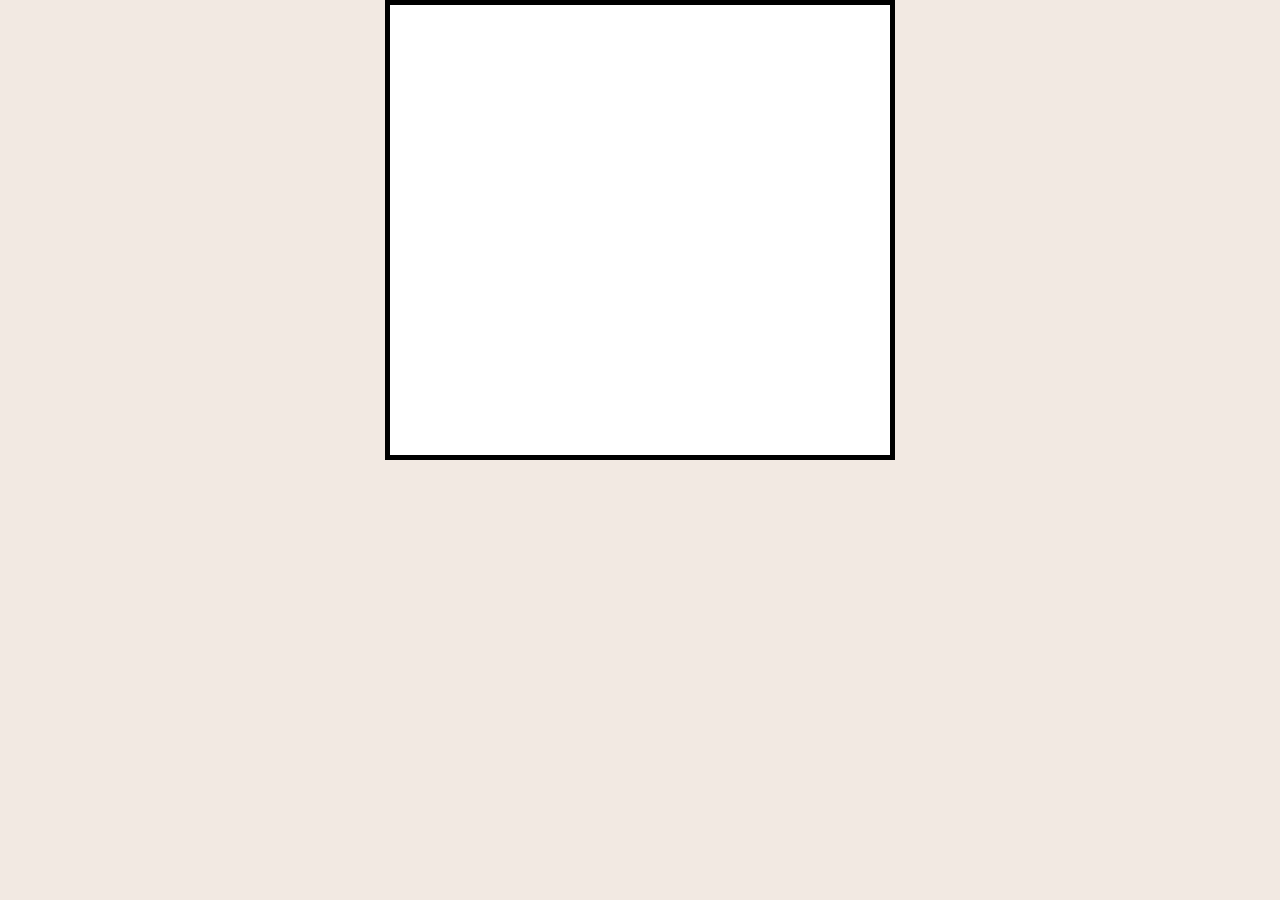
==== cartaovisualizacao.html @ ce88bac2 "first commit" ====
<!DOCTYPE html>
<html lang="pt-br">
<head>
    <meta charset="UTF-8">
    <title>Cartão de Visualização</title>
    <link rel="stylesheet" href="reset.css">
    <link rel="stylesheet" href="cartaovisualizacao.css">
   
</head> 
<body>
    <div class="card"> 
        <div class="photo-side">  </div>
        <div class="text-side">   </div>        

    </div>

</body>
</html>
---- cartaovisualizacao.css ----
body {
    background-color: #f2e9e2;
}

.card {
    background-color: white;
    
    display: flex;
    width: 500px;
    height: 450px;
    border: 5px solid black;
    margin:auto
}

.photo-side {

}

.text-side {
     
}
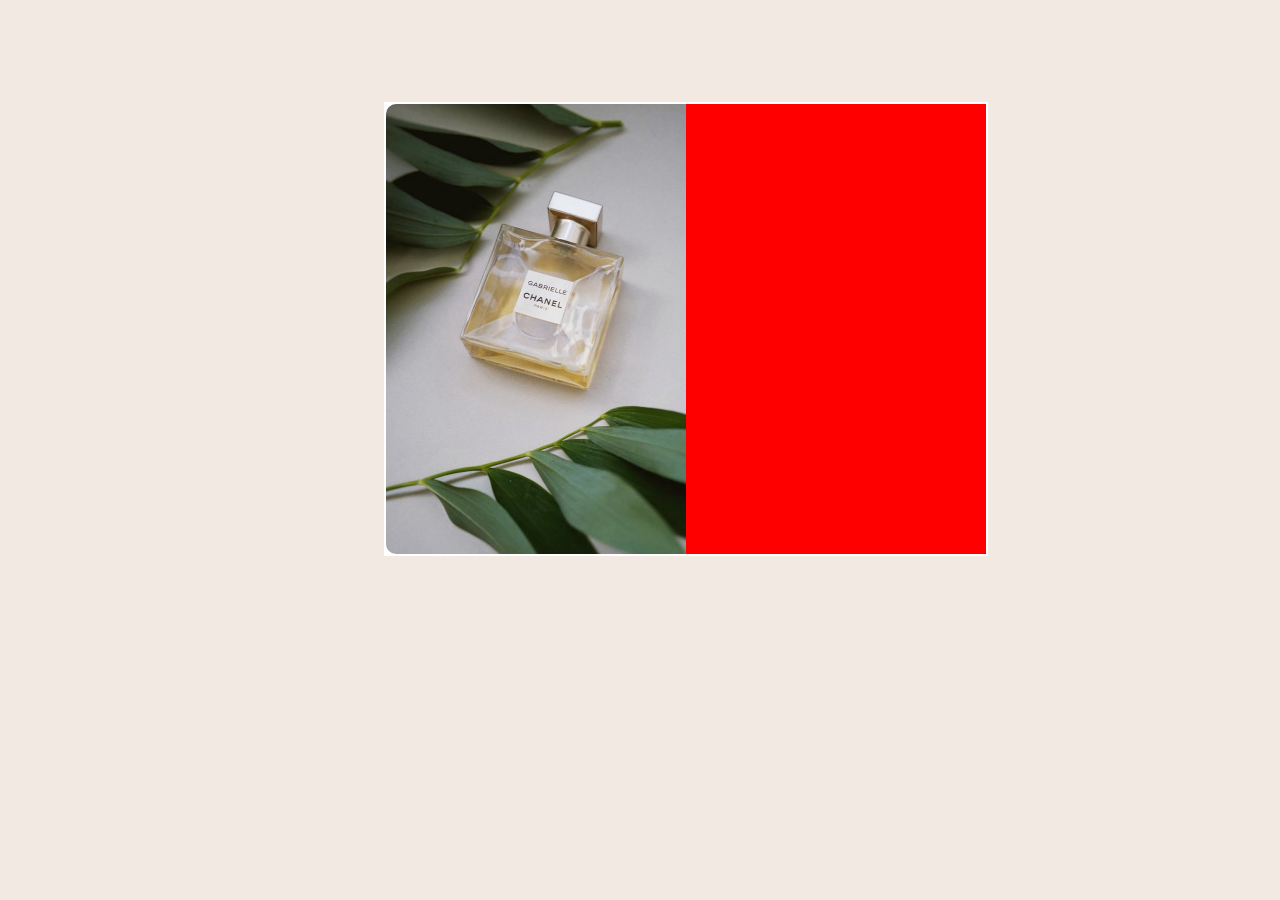
==== commit 14af99d5: "card com imagem e centralizado" ====
--- a/cartaovisualizacao.html
+++ b/cartaovisualizacao.html
@@ -9,7 +9,7 @@
 </head> 
 <body>
     <div class="card"> 
-        <div class="photo-side">  </div>
+        <div class="photo-side"> <img class="img-product" src="product-image.jpg" alt="product illustration"></div>
         <div class="text-side">   </div>        
 
     </div>
--- a/cartaovisualizacao.css
+++ b/cartaovisualizacao.css
@@ -4,18 +4,30 @@
 
 .card {
     background-color: white;
+    display: flex;
+    width: 600px;
+    height: 450px;
+    border: 2px solid white;
+    margin-left: 30%;
+    margin-top:8%;
     
-    display: flex;
-    width: 500px;
-    height: 450px;
-    border: 5px solid black;
-    margin:auto
 }
 
 .photo-side {
+width: 500px;
+height: 450px;
+position: relative;
+}
 
+.img-product {
+    width: 100%;
+    height: 100%;
+    border-radius: 10px 0 0 10px;;
 }
 
 .text-side {
-     
-}+    width: 500px;
+    height: 450px;
+    background-color: red;
+    position: relative;
+}
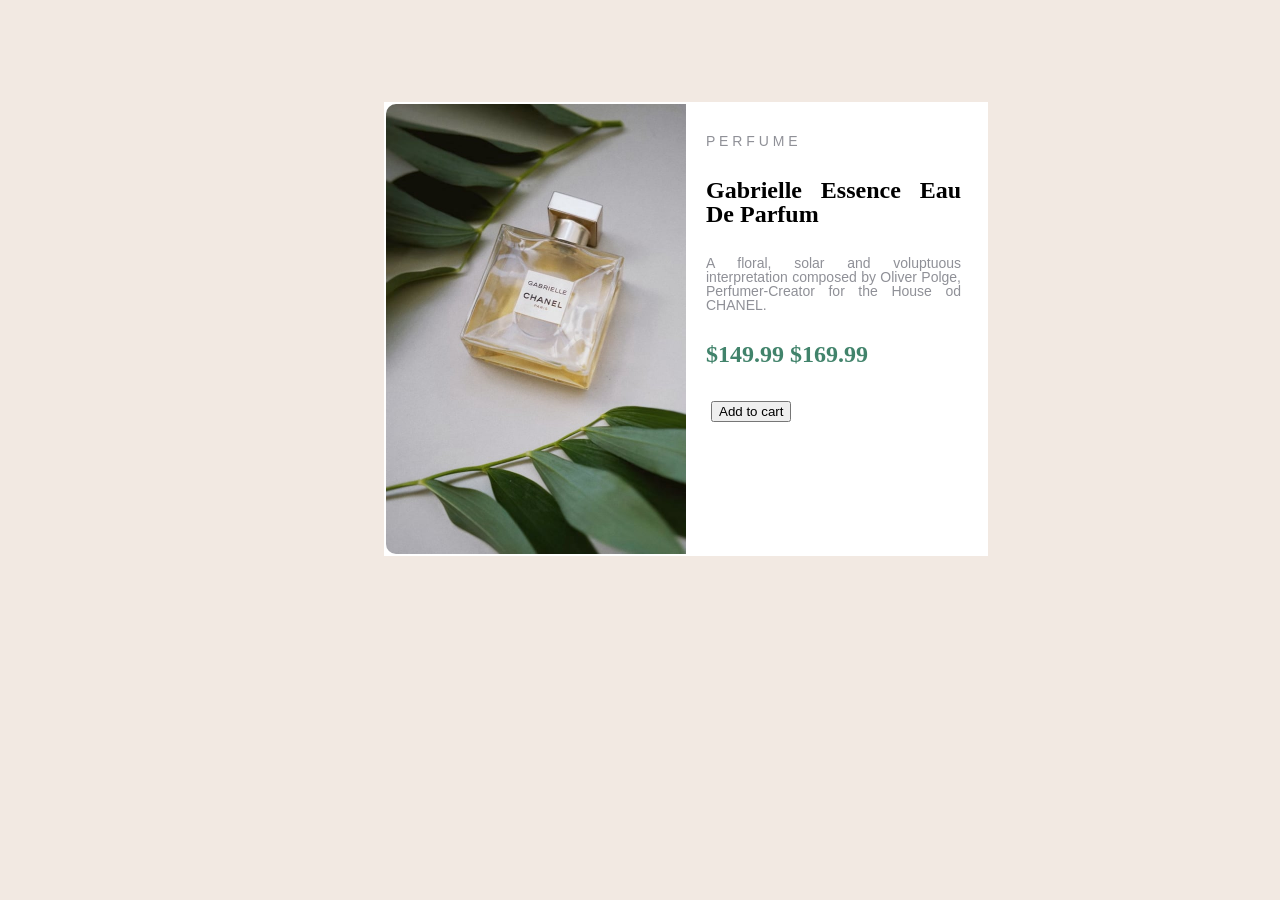
==== commit 7e2cac35: "card de visualização com acrescimo do lado direito e botão." ====
--- a/cartaovisualizacao.html
+++ b/cartaovisualizacao.html
@@ -5,12 +5,26 @@
     <title>Cartão de Visualização</title>
     <link rel="stylesheet" href="reset.css">
     <link rel="stylesheet" href="cartaovisualizacao.css">
+    <link rel="preconnect" href="https://fonts.googleapis.com">
+    <link rel="preconnect" href="https://fonts.googleapis.com">
+    <link rel="preconnect" href="https://fonts.gstatic.com" crossorigin>
+    <link rel="preconnect" href="https://fonts.gstatic.com" crossorigin>
+
+    <link rel="preconnect" href="https://fonts.googleapis.com">
+    <link rel="preconnect" href="https://fonts.gstatic.com" crossorigin>
    
 </head> 
 <body>
     <div class="card"> 
         <div class="photo-side"> <img class="img-product" src="product-image.jpg" alt="product illustration"></div>
-        <div class="text-side">   </div>        
+        <div class="text-side">  
+            <h1 class="style-h1">p e r f u m e</h1>    
+            <h1 class="style-b">Gabrielle Essence Eau De Parfum</h1>
+            <h1 class="style-h1-2">A floral, solar and voluptuous interpretation composed by Oliver Polge, Perfumer-Creator for the House od CHANEL.
+            <h1 class="style-price">$149.99       $169.99</h1>
+            </h1>
+            <h2> <button> Add to cart </button> </h2>
+        </div>        
 
     </div>
 
--- a/cartaovisualizacao.css
+++ b/cartaovisualizacao.css
@@ -9,8 +9,7 @@
     height: 450px;
     border: 2px solid white;
     margin-left: 30%;
-    margin-top:8%;
-    
+    margin-top:8%;   
 }
 
 .photo-side {
@@ -28,6 +27,49 @@
 .text-side {
     width: 500px;
     height: 450px;
-    background-color: red;
+    background-color: white;
     position: relative;
 }
+
+h1 {
+    font-family:'Montserrat', sans-serif;
+    padding-top: 10%;
+    font-size: 14px;
+    text-align:justify;
+    padding-left: 20px;
+    padding-right: 25px;
+}
+
+.style-h1 {
+    text-transform: uppercase;
+    color: #8f9097
+}
+
+.style-b {
+    font-weight: bold;
+    font-size: 24px;
+    font-family:'Fraunces', serif;;
+}
+
+.style-h1-2 {
+    color: #8f9097;
+    
+}
+
+.style-price {
+    color: #41836b;
+    font-family: 'Ubuntu', sem serifa;
+    font-weight: bold;
+    font-size: 24px;
+}
+
+h2 {
+    padding-top: 35px;
+    padding-left: 25px;
+   
+}
+
+button {
+    color: black;
+    font-family: 'Ubuntu',
+}
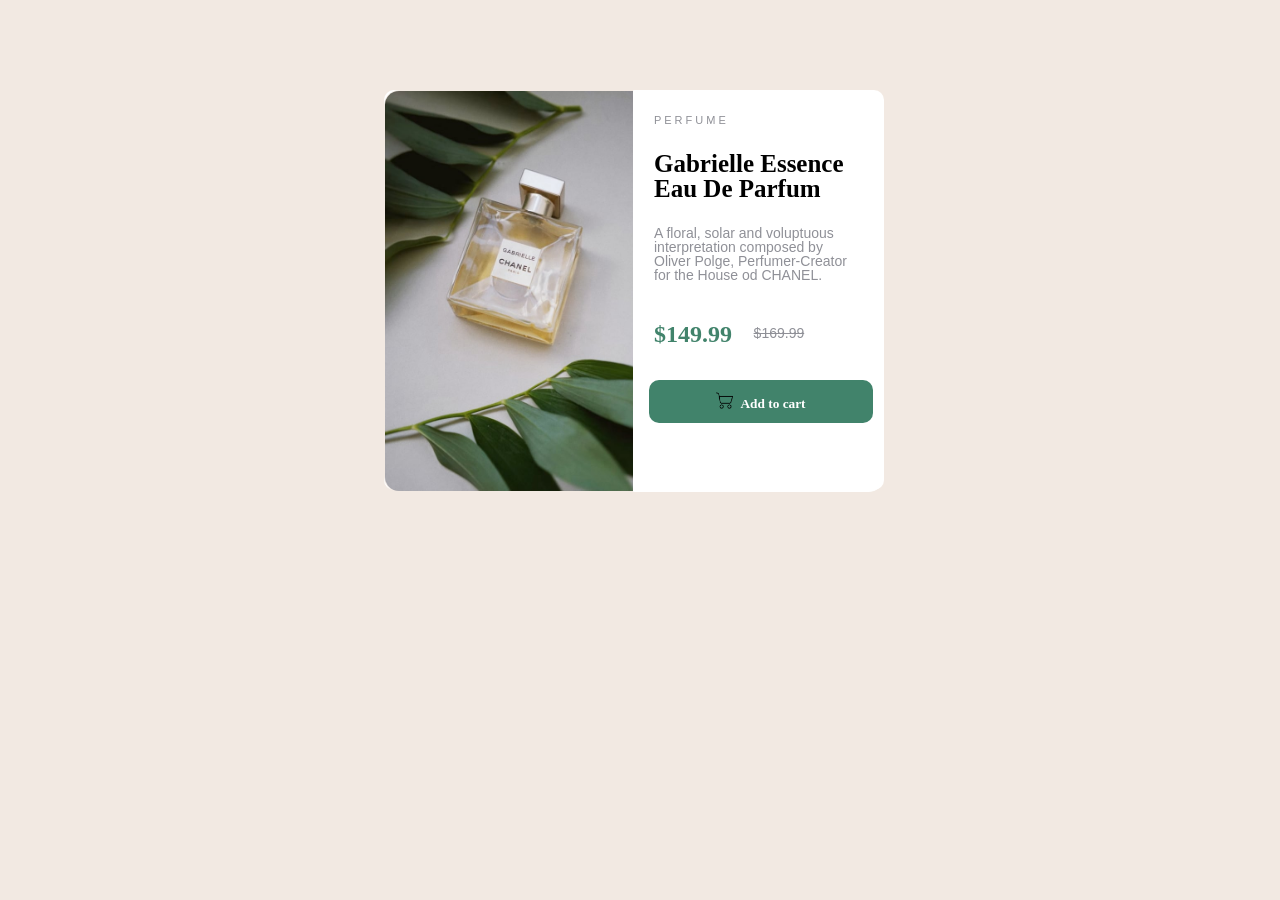
==== commit dd5eef88: "finalizado" ====
--- a/cartaovisualizacao.html
+++ b/cartaovisualizacao.html
@@ -21,13 +21,12 @@
             <h1 class="style-h1">p e r f u m e</h1>    
             <h1 class="style-b">Gabrielle Essence Eau De Parfum</h1>
             <h1 class="style-h1-2">A floral, solar and voluptuous interpretation composed by Oliver Polge, Perfumer-Creator for the House od CHANEL.
-            <h1 class="style-price">$149.99       $169.99</h1>
+            <h1 class="style-price"> $149.99 </h1>
+            <h1 class ="style-price-2">$169.99</h1>
             </h1>
-            <h2> <button> Add to cart </button> </h2>
+            <h2> <button > <img class="cart-image" src="cart.png"> Add to cart </button> </h2>  
         </div>        
-
     </div>
-
 </body>
 </html>
 
--- a/cartaovisualizacao.css
+++ b/cartaovisualizacao.css
@@ -5,71 +5,93 @@
 .card {
     background-color: white;
     display: flex;
-    width: 600px;
-    height: 450px;
-    border: 2px solid white;
+    width: 500px;
+    height: 400px;
     margin-left: 30%;
-    margin-top:8%;   
+    margin-top:7%;   
+    border-radius: 10px; 
 }
 
 .photo-side {
 width: 500px;
-height: 450px;
+height: 400px;
 position: relative;
 }
 
 .img-product {
     width: 100%;
-    height: 100%;
-    border-radius: 10px 0 0 10px;;
+    height: 100%;   
+    border: 1px solid #f2e9e2;
+    border-radius: 15px 0 0 15px;
 }
 
 .text-side {
     width: 500px;
-    height: 450px;
+    height: 400px;
     background-color: white;
     position: relative;
+    border: 1px solid white;
+    border-radius: 0 15px 15px 0;
 }
 
 h1 {
     font-family:'Montserrat', sans-serif;
     padding-top: 10%;
     font-size: 14px;
-    text-align:justify;
+    text-align:left;
     padding-left: 20px;
     padding-right: 25px;
 }
 
 .style-h1 {
     text-transform: uppercase;
-    color: #8f9097
+    color: #8f9097;
+    font-size: 11px;   
 }
 
 .style-b {
     font-weight: bold;
-    font-size: 24px;
-    font-family:'Fraunces', serif;;
+    font-size: 25px;
+    font-family:'Fraunces', serif;
 }
 
 .style-h1-2 {
-    color: #8f9097;
-    
+    color: #8f9097;   
 }
 
 .style-price {
     color: #41836b;
-    font-family: 'Ubuntu', sem serifa;
+    font-family:'Fraunces';
     font-weight: bold;
     font-size: 24px;
+    padding-top: 40px;
+}
+
+.style-price-2 {
+    color: #8f9097;
+    text-decoration: line-through;
+    margin-left: 40%;
+    margin-top: -18%;
 }
 
 h2 {
-    padding-top: 35px;
-    padding-left: 25px;
-   
+    padding-top: 40px;
+    padding-left: 15px;   
 }
 
 button {
-    color: black;
-    font-family: 'Ubuntu',
+    border: none;
+    padding: 10px 30px 10px 30px;
+    background-color: #41836b;
+    color: white;
+    font-weight: bold;
+    font-family: 'Ubuntu';
+    margin-right: 10px;
+    border-radius: 10px;  
+}
+
+.cart-image {
+    width: 10%;
+    margin-right: 5px;
+    margin-top: 2px;
 }
